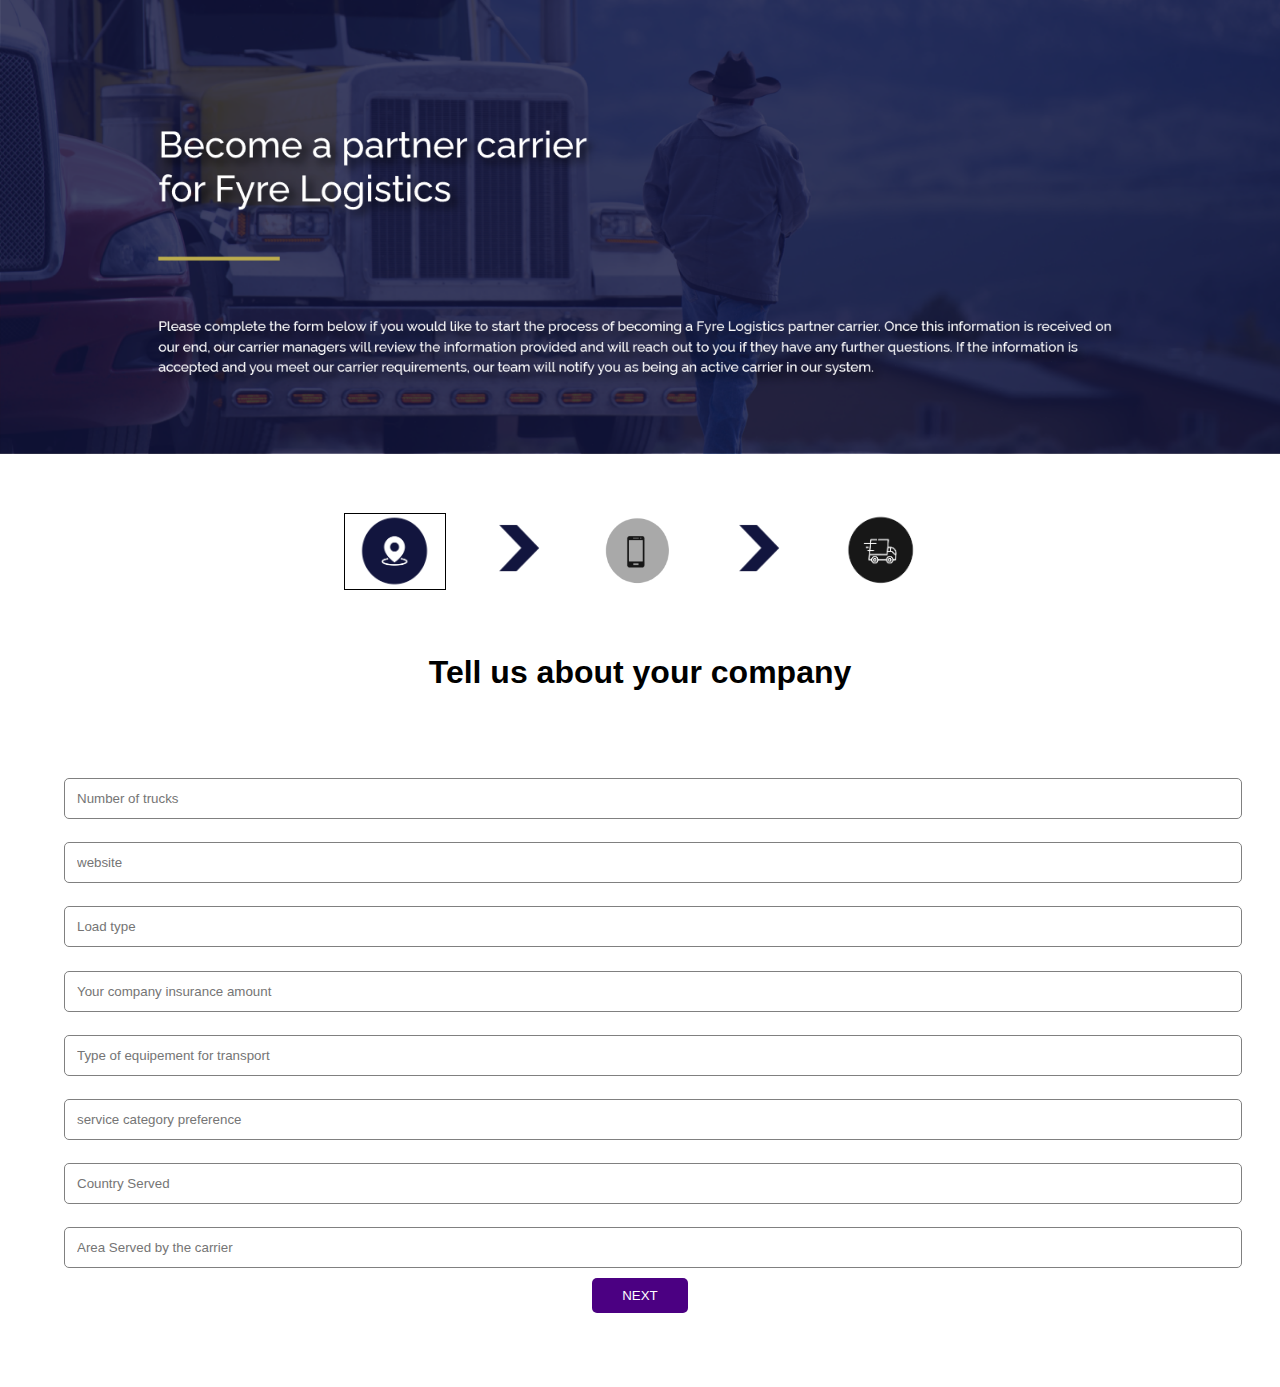
==== step1/index.html @ 84323163 "first commit" ====
<!DOCTYPE html>
<html lang="en">
<head>
    <meta charset="UTF-8">
    <meta http-equiv="X-UA-Compatible" content="IE=edge">
    <meta name="viewport" content="width=device-width, initial-scale=1.0">
    <link rel="stylesheet" href="style.css">
    <title>Document</title>
</head>
<body>
    <img src="../images/banner1.png" alt="">
    <div class="info">
        <img class="location" src="../images/location.png" alt="">
        <img class="arrow" src="../images/arrow.png" alt="">
        <img class="phone" src="../images/phone.png" alt="">
        <img class="arrow" src="../images/arrow.png" alt="">
        <img class="delivery" src="../images/delivery.png" alt="">
    </div>
    <div class="company-info">
        <h1>Tell us about your company</h1>
    </div>
    <div class="container">
        <input type="text" placeholder="Number of trucks"> <br/>
        <input type="text" placeholder="website"> <br/>
        <input type="text" placeholder="Load type"> <br/>
        <input type="text" placeholder="Your company insurance amount"> <br/>
        <input type="text" placeholder="Type of equipement for transport"> <br/>
        <input type="text" placeholder="service category preference"> <br/>
        <input type="text" placeholder="Country Served"><br/>
        <input type="text" placeholder="Area Served by the carrier">
        <a href="../step2/index2.html">
            <button class="btn">NEXT</button>
        </a>
    </div>
</body>
</html>
---- step1/style.css ----
* {
    margin: 0;
}

body {
    font-family: arial, sans-serif;
}


img {
    width: 100%;
}

.info {
    display: flex;
    justify-content: center;
    margin-top: 50px;
    gap: 20px;
}

.info>.location {
    width: 100px;
    height: 75px;
    margin-top: 5px;
    border: 1px solid black;
}

.info>.phone {
    width: 100px;
    height: 80px;
    filter: grayscale(1);
}

.info>.delivery {
    width: 110px;
    height: 75px;
    margin-top: 5px;
    filter: grayscale(1);

}

.info>.arrow {
    width: 100px;
    height: 80px;
}

.company-info {
    margin-top: 5%;
    text-align: center;
}

input {
    margin-top: 2%;
    width: 100%;
    padding: 12px;
    border-radius: 5px;
    border: .5px solid gray
}

.container {
    padding: 5%;
    margin: auto;
    text-align: center;
}
.btn{
    background-color: indigo;
    color: white;
    padding: 10px 30px;
    border: 0;
    border-radius: 5px;
    margin: 10px ;
 
}





@media screen and (max-width:720px) {
    img{
        height: 30vh;
    }
    .info{
        gap: 0px;
    }

    .info>.location {
        width: 70px;
        height: 50px;
        margin-top: 5px;
    }
    
    .info>.phone {
        width: 80px;
        height: 55px;
        /* filter: grayscale(1); */
    }
    
    .info>.delivery {
        width: 80px;
        height: 50px;
        margin-top: 5px;
    }
    
    .info>.arrow {
        width: 80px;
        height: 55px;
    }
    input{
        width: 80%;
    }
    .container{
        margin: auto;
        text-align: center
    }
}
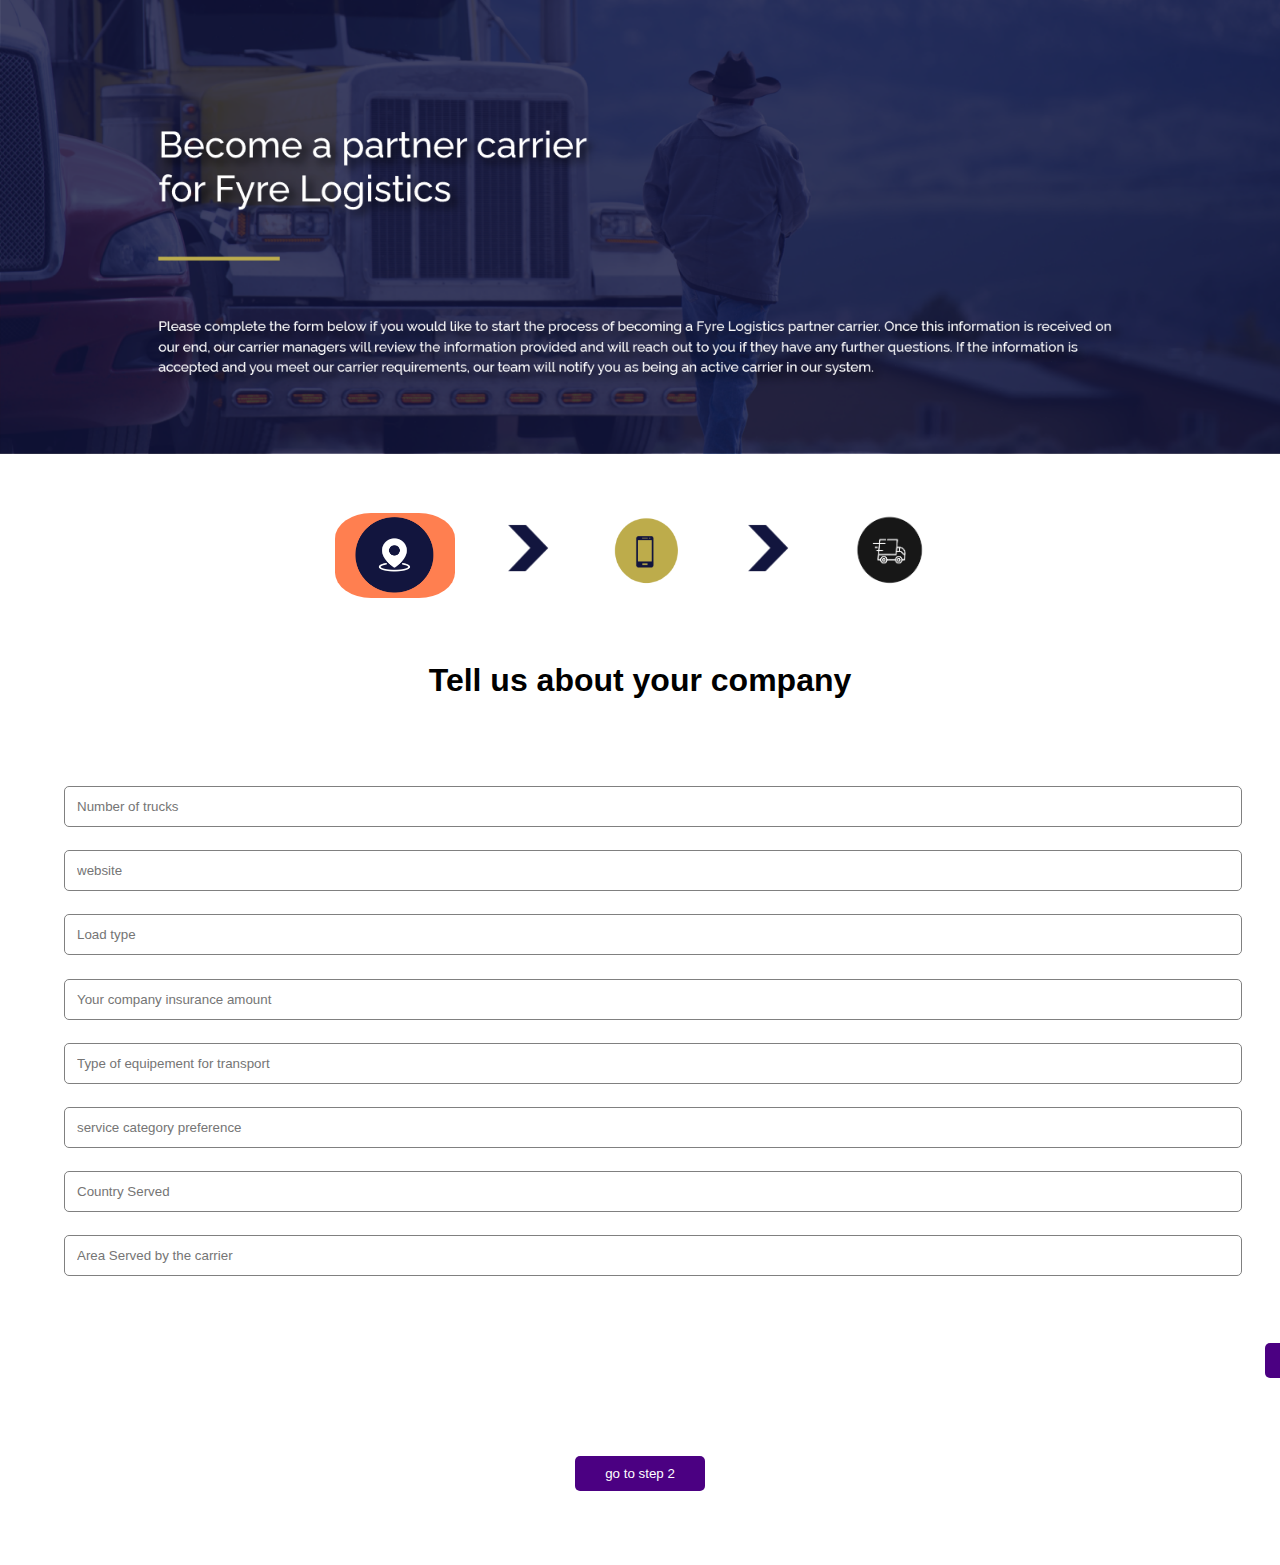
==== commit a05a84fb: "js edited" ====
--- a/step1/index.html
+++ b/step1/index.html
@@ -1,5 +1,6 @@
 <!DOCTYPE html>
 <html lang="en">
+
 <head>
     <meta charset="UTF-8">
     <meta http-equiv="X-UA-Compatible" content="IE=edge">
@@ -7,30 +8,46 @@
     <link rel="stylesheet" href="style.css">
     <title>Document</title>
 </head>
+
 <body>
     <img src="../images/banner1.png" alt="">
-    <div class="info">
+    <div id="info-one" class="info">
         <img class="location" src="../images/location.png" alt="">
         <img class="arrow" src="../images/arrow.png" alt="">
         <img class="phone" src="../images/phone.png" alt="">
         <img class="arrow" src="../images/arrow.png" alt="">
         <img class="delivery" src="../images/delivery.png" alt="">
     </div>
-    <div class="company-info">
+    <div id="company-info" class="company-info">
         <h1>Tell us about your company</h1>
     </div>
     <div class="container">
-        <input type="text" placeholder="Number of trucks"> <br/>
-        <input type="text" placeholder="website"> <br/>
-        <input type="text" placeholder="Load type"> <br/>
-        <input type="text" placeholder="Your company insurance amount"> <br/>
-        <input type="text" placeholder="Type of equipement for transport"> <br/>
-        <input type="text" placeholder="service category preference"> <br/>
-        <input type="text" placeholder="Country Served"><br/>
-        <input type="text" placeholder="Area Served by the carrier">
-        <a href="../step2/index2.html">
-            <button class="btn">NEXT</button>
-        </a>
+        <form id="form-one">
+            <input type="text" placeholder="Number of trucks"> <br />
+            <input type="text" placeholder="website"> <br />
+            <input type="text" placeholder="Load type"> <br />
+            <input type="text" placeholder="Your company insurance amount"> <br />
+            <input type="text" placeholder="Type of equipement for transport"> <br />
+            <input type="text" placeholder="service category preference"> <br />
+            <input type="text" placeholder="Country Served"><br />
+            <input type="text" placeholder="Area Served by the carrier">
+        </form>
+
+        <div id="form-two">
+            <button id="btn2" class="btn" type="submit">Go to step 3</button>
+
+        </div>
+
+        <div id="form-three">
+
+        </div>
+
+
+
+        <button id="btn" class="btn">go to step 2</button>
     </div>
+
+    <script src="index.js"></script>
 </body>
+
 </html>--- a/step1/style.css
+++ b/step1/style.css
@@ -19,16 +19,17 @@
 }
 
 .info>.location {
-    width: 100px;
-    height: 75px;
+    width: 120px;
+    height: 85px;
     margin-top: 5px;
-    border: 1px solid black;
+    background-color: coral;
+    border-radius: 30%;
+    display: inline-block;
 }
 
 .info>.phone {
     width: 100px;
     height: 80px;
-    filter: grayscale(1);
 }
 
 .info>.delivery {
@@ -70,6 +71,34 @@
     border-radius: 5px;
     margin: 10px ;
  
+}
+#btn2{
+position: relative;
+left: 60%;
+}
+
+
+
+
+.info>.location2 {
+    width: 120px;
+    height: 85px;
+    margin-top: 5px;
+}
+.info>.phone2 {
+    width: 100px;
+    height: 80px;
+    background-color: black;
+    border-radius: 30%;
+    display: inline-block;
+    margin-top: 5px;
+
+}
+
+#form-two{
+    margin: 5% 0;
+    position: relative;
+
 }
 
 
